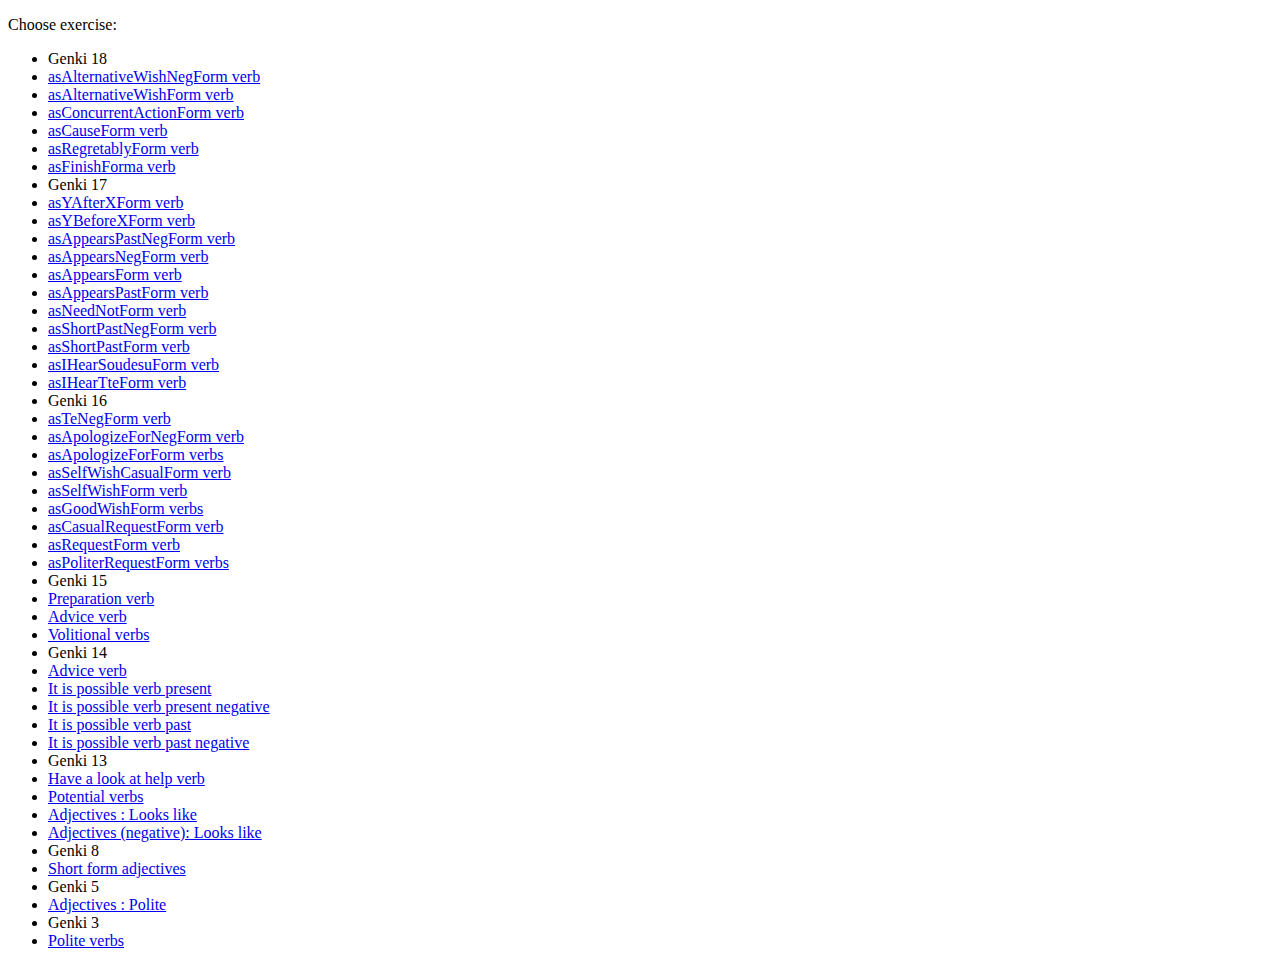
==== src/main/resources/static/index.html @ 053f26d8 "Verbs" ====
<!DOCTYPE HTML>
<html>
<head>
    <title>JP1200 grammar</title>
    <meta http-equiv="Content-Type" content="text/html; charset=UTF-8" />
</head>
<body>
<p>Choose exercise:</p>
<ul>
    <li>Genki 18</li>
    <li><a href="/grammar?class=Verb&method=asAlternativeWishNegForm">asAlternativeWishNegForm verb</a></li>
    <li><a href="/grammar?class=Verb&method=asAlternativeWishForm">asAlternativeWishForm verb</a></li>
    <li><a href="/grammar?class=Verb&method=asConcurrentActionForm">asConcurrentActionForm verb</a></li>
    <li><a href="/grammar?class=Verb&method=asCauseForm">asCauseForm verb</a></li>
    <li><a href="/grammar?class=Verb&method=asRegretablyForm">asRegretablyForm verb</a></li>
    <li><a href="/grammar?class=Verb&method=asFinishForma">asFinishForma verb</a></li>
    <li>Genki 17</li>
    <li><a href="/grammar?class=Verb&method=asYAfterXForm">asYAfterXForm verb</a></li>
    <li><a href="/grammar?class=Verb&method=asYBeforeXForm">asYBeforeXForm verb</a></li>
    <li><a href="/grammar?class=Verb&method=asAppearsPastNegForm">asAppearsPastNegForm verb</a></li>
    <li><a href="/grammar?class=Verb&method=asAppearsNegForm">asAppearsNegForm verb</a></li>
    <li><a href="/grammar?class=Verb&method=asAppearsForm">asAppearsForm verb</a></li>
    <li><a href="/grammar?class=Verb&method=asAppearsPastForm">asAppearsPastForm verb</a></li>
    <li><a href="/grammar?class=Verb&method=asNeedNotForm">asNeedNotForm verb</a></li>
    <li><a href="/grammar?class=Verb&method=asShortPastNegForm">asShortPastNegForm verb</a></li>
    <li><a href="/grammar?class=Verb&method=asShortPastForm">asShortPastForm verb</a></li>
    <li><a href="/grammar?class=Verb&method=asIHearSoudesuForm">asIHearSoudesuForm verb</a></li>
    <li><a href="/grammar?class=Verb&method=asIHearTteForm">asIHearTteForm verb</a></li>
    <li>Genki 16</li>
    <li><a href="/grammar?class=Verb&method=asTeNegForm">asTeNegForm verb</a></li>
    <li><a href="/grammar?class=Verb&method=asApologizeForNegForm">asApologizeForNegForm verb</a></li>
    <li><a href="/grammar?class=Verb&method=asApologizeForForm">asApologizeForForm verbs</a></li>
    <li><a href="/grammar?class=Verb&method=asSelfWishCasualForm">asSelfWishCasualForm verb</a></li>
    <li><a href="/grammar?class=Verb&method=asSelfWishForm">asSelfWishForm verb</a></li>
    <li><a href="/grammar?class=Verb&method=asGoodWishForm">asGoodWishForm verbs</a></li>
    <li><a href="/grammar?class=Verb&method=asCasualRequestForm">asCasualRequestForm verb</a></li>
    <li><a href="/grammar?class=Verb&method=asRequestForm">asRequestForm verb</a></li>
    <li><a href="/grammar?class=Verb&method=asPoliterRequestForm">asPoliterRequestForm verbs</a></li>
    <li>Genki 15</li>
    <li><a href="/grammar?class=Verb&method=asPreparationForm">Preparation verb</a></li>
    <li><a href="/grammar?class=Verb&method=asAdviceForm">Advice verb</a></li>
    <li><a href="/grammar?class=Verb&method=asVolitionalForm">Volitional verbs</a></li>
    <li>Genki 14</li>
    <li><a href="/grammar?class=Verb&method=asAdviceForm">Advice verb</a></li>
    <li><a href="/grammar?class=Verb&method=asItIsPossibleForm">It is possible verb present</a></li>
    <li><a href="/grammar?class=Verb&method=asItIsPossibleNegForm">It is possible verb present negative</a></li>
    <li><a href="/grammar?class=Verb&method=asItIsPossiblePastForm">It is possible verb past</a></li>
    <li><a href="/grammar?class=Verb&method=asItIsPossiblePastNegForm">It is possible verb past negative</a></li>
    <li>Genki 13</li>
    <li><a href="/grammar?class=Verb&method=asHaveALookAtForm">Have a look at help verb</a></li>
    <li><a href="/grammar?class=Verb&method=asPotentialForm">Potential verbs</a></li>
    <li><a href="/grammar?class=Adjective&method=asLooksLikeForm">Adjectives : Looks like</a></li>
    <li><a href="/grammar?class=Adjective&method=asLooksLikeNegForm">Adjectives (negative): Looks like</a></li>
    <li>Genki 8</li>
    <li><a href="/grammar?class=Adjective&method=asShortForm">Short form adjectives</a></li>
    <li>Genki 5</li>
    <li><a href="/grammar?class=Adjective&method=asPoliteForm">Adjectives : Polite</a></li>
    <li>Genki 3</li>
    <li><a href="/grammar?class=Verb&method=asPoliteForm">Polite verbs</a></li>
</ul>
</body>
</html>
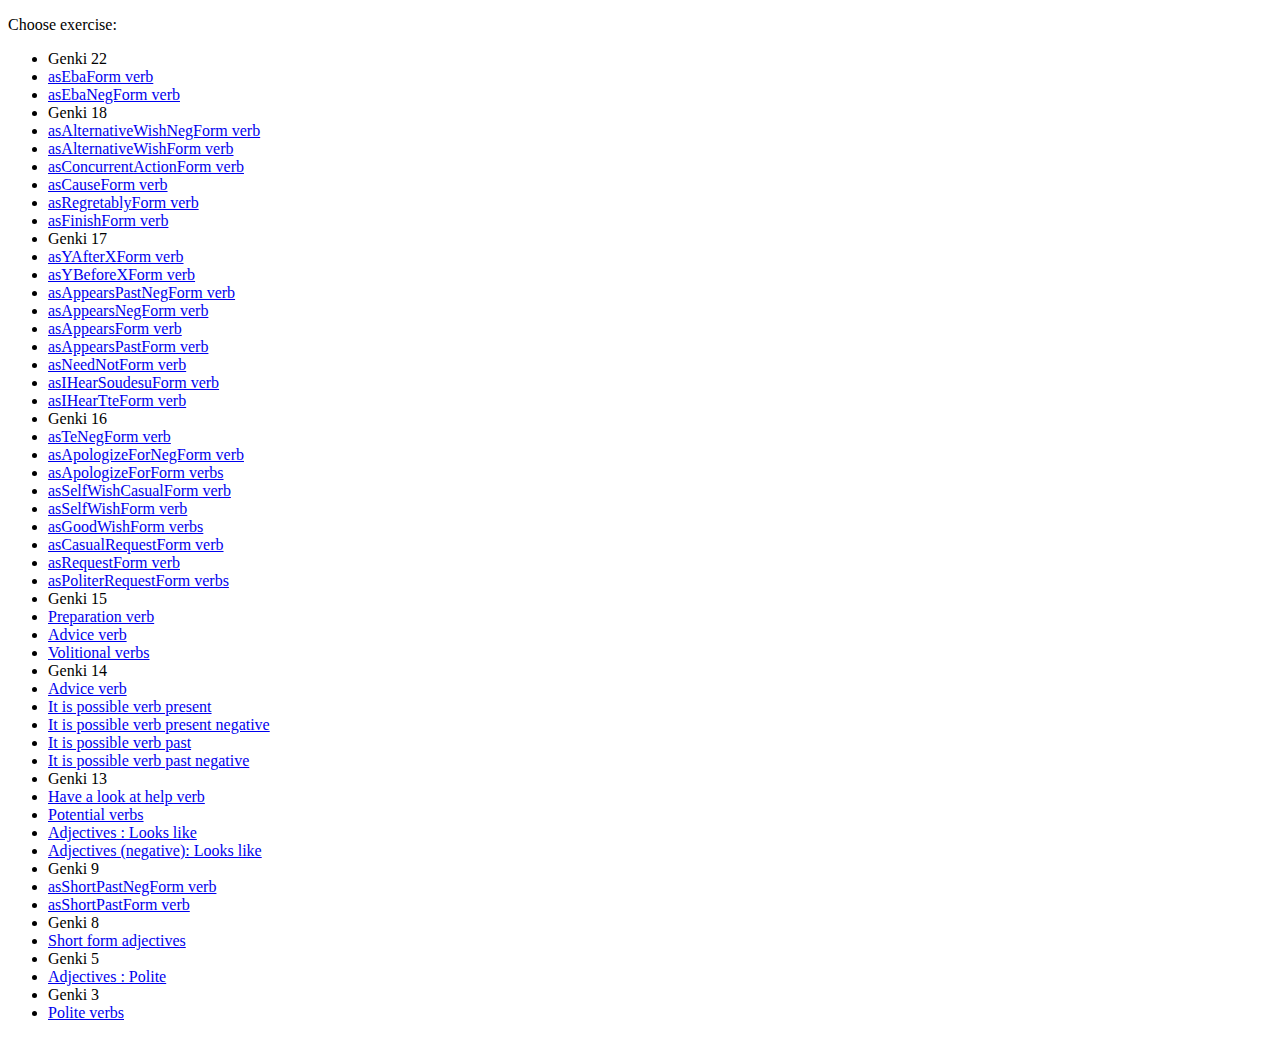
==== commit f232e903: "Verbs" ====
--- a/src/main/resources/static/index.html
+++ b/src/main/resources/static/index.html
@@ -7,13 +7,16 @@
 <body>
 <p>Choose exercise:</p>
 <ul>
+    <li>Genki 22</li>
+    <li><a href="/grammar?class=Verb&method=asEbaForm">asEbaForm verb</a></li>
+    <li><a href="/grammar?class=Verb&method=asEbaForm">asEbaNegForm verb</a></li>
     <li>Genki 18</li>
     <li><a href="/grammar?class=Verb&method=asAlternativeWishNegForm">asAlternativeWishNegForm verb</a></li>
     <li><a href="/grammar?class=Verb&method=asAlternativeWishForm">asAlternativeWishForm verb</a></li>
     <li><a href="/grammar?class=Verb&method=asConcurrentActionForm">asConcurrentActionForm verb</a></li>
     <li><a href="/grammar?class=Verb&method=asCauseForm">asCauseForm verb</a></li>
     <li><a href="/grammar?class=Verb&method=asRegretablyForm">asRegretablyForm verb</a></li>
-    <li><a href="/grammar?class=Verb&method=asFinishForma">asFinishForma verb</a></li>
+    <li><a href="/grammar?class=Verb&method=asFinishForm">asFinishForm verb</a></li>
     <li>Genki 17</li>
     <li><a href="/grammar?class=Verb&method=asYAfterXForm">asYAfterXForm verb</a></li>
     <li><a href="/grammar?class=Verb&method=asYBeforeXForm">asYBeforeXForm verb</a></li>
@@ -22,8 +25,6 @@
     <li><a href="/grammar?class=Verb&method=asAppearsForm">asAppearsForm verb</a></li>
     <li><a href="/grammar?class=Verb&method=asAppearsPastForm">asAppearsPastForm verb</a></li>
     <li><a href="/grammar?class=Verb&method=asNeedNotForm">asNeedNotForm verb</a></li>
-    <li><a href="/grammar?class=Verb&method=asShortPastNegForm">asShortPastNegForm verb</a></li>
-    <li><a href="/grammar?class=Verb&method=asShortPastForm">asShortPastForm verb</a></li>
     <li><a href="/grammar?class=Verb&method=asIHearSoudesuForm">asIHearSoudesuForm verb</a></li>
     <li><a href="/grammar?class=Verb&method=asIHearTteForm">asIHearTteForm verb</a></li>
     <li>Genki 16</li>
@@ -51,6 +52,9 @@
     <li><a href="/grammar?class=Verb&method=asPotentialForm">Potential verbs</a></li>
     <li><a href="/grammar?class=Adjective&method=asLooksLikeForm">Adjectives : Looks like</a></li>
     <li><a href="/grammar?class=Adjective&method=asLooksLikeNegForm">Adjectives (negative): Looks like</a></li>
+    <li>Genki 9</li>
+    <li><a href="/grammar?class=Verb&method=asShortPastNegForm">asShortPastNegForm verb</a></li>
+    <li><a href="/grammar?class=Verb&method=asShortPastForm">asShortPastForm verb</a></li>
     <li>Genki 8</li>
     <li><a href="/grammar?class=Adjective&method=asShortForm">Short form adjectives</a></li>
     <li>Genki 5</li>
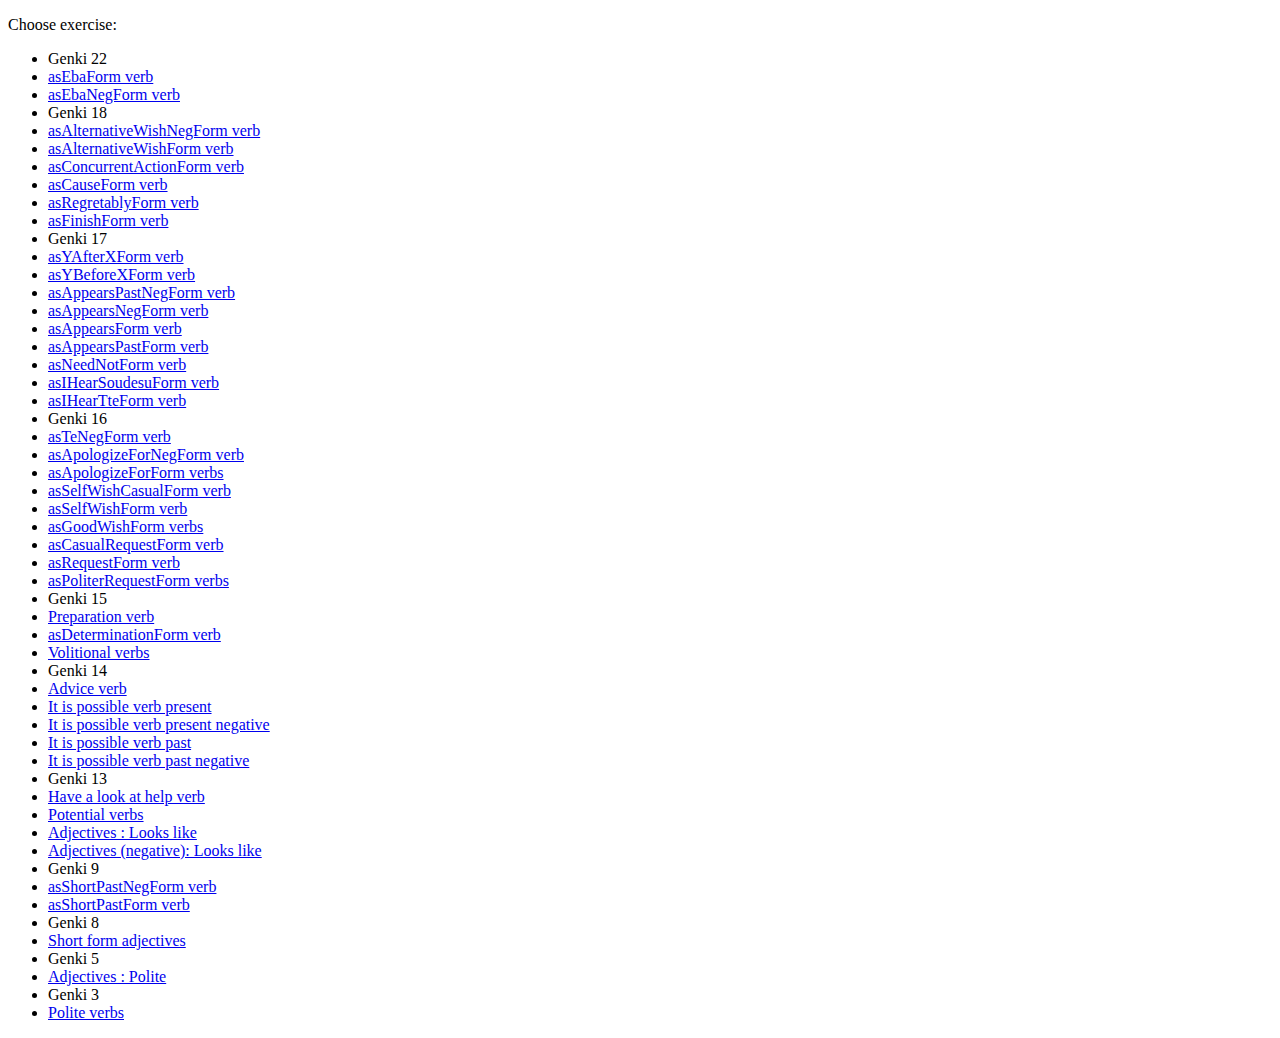
==== commit 0ecee373: "Verbs" ====
--- a/src/main/resources/static/index.html
+++ b/src/main/resources/static/index.html
@@ -9,7 +9,7 @@
 <ul>
     <li>Genki 22</li>
     <li><a href="/grammar?class=Verb&method=asEbaForm">asEbaForm verb</a></li>
-    <li><a href="/grammar?class=Verb&method=asEbaForm">asEbaNegForm verb</a></li>
+    <li><a href="/grammar?class=Verb&method=asEbaNegForm">asEbaNegForm verb</a></li>
     <li>Genki 18</li>
     <li><a href="/grammar?class=Verb&method=asAlternativeWishNegForm">asAlternativeWishNegForm verb</a></li>
     <li><a href="/grammar?class=Verb&method=asAlternativeWishForm">asAlternativeWishForm verb</a></li>
@@ -39,7 +39,7 @@
     <li><a href="/grammar?class=Verb&method=asPoliterRequestForm">asPoliterRequestForm verbs</a></li>
     <li>Genki 15</li>
     <li><a href="/grammar?class=Verb&method=asPreparationForm">Preparation verb</a></li>
-    <li><a href="/grammar?class=Verb&method=asAdviceForm">Advice verb</a></li>
+    <li><a href="/grammar?class=Verb&method=asDeterminationForm">asDeterminationForm verb</a></li>
     <li><a href="/grammar?class=Verb&method=asVolitionalForm">Volitional verbs</a></li>
     <li>Genki 14</li>
     <li><a href="/grammar?class=Verb&method=asAdviceForm">Advice verb</a></li>
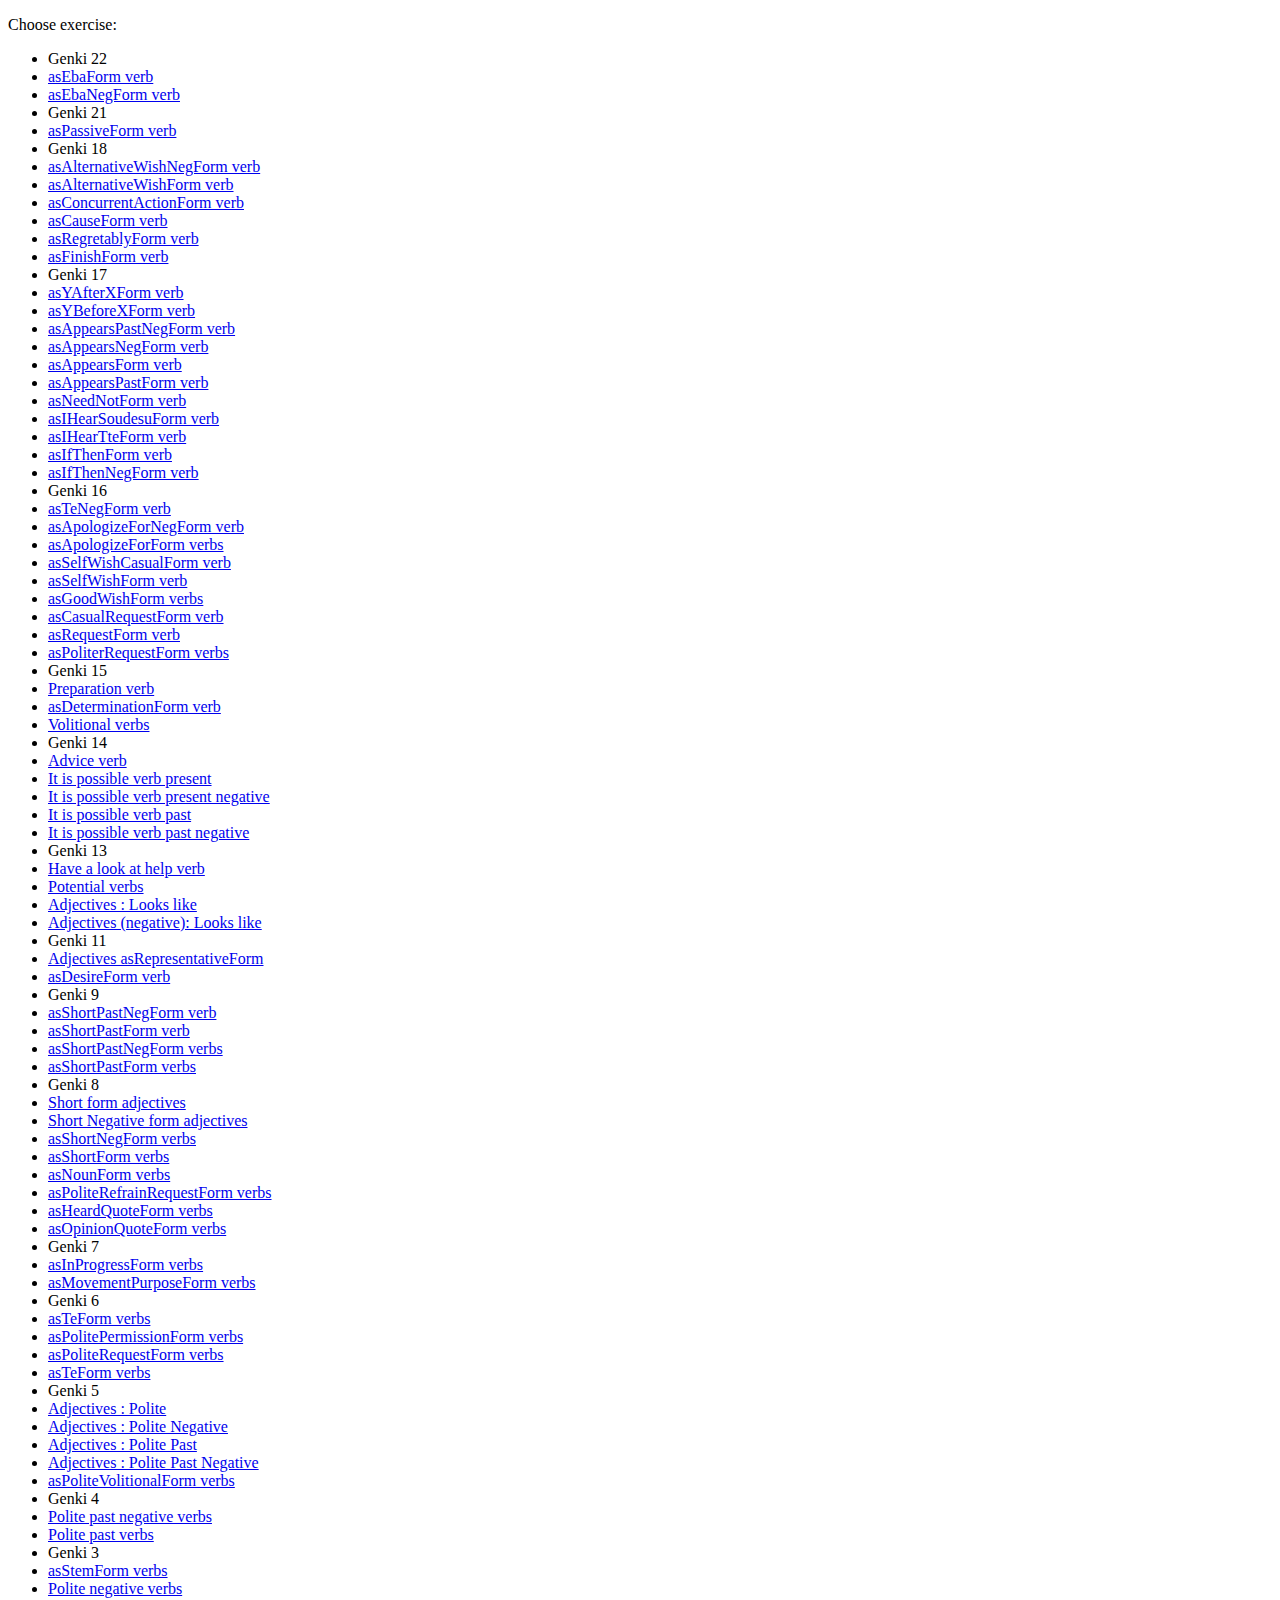
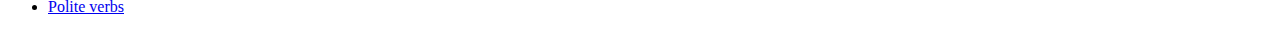
==== commit d9998065: "Verbs and adjectives" ====
--- a/src/main/resources/static/index.html
+++ b/src/main/resources/static/index.html
@@ -10,6 +10,8 @@
     <li>Genki 22</li>
     <li><a href="/grammar?class=Verb&method=asEbaForm">asEbaForm verb</a></li>
     <li><a href="/grammar?class=Verb&method=asEbaNegForm">asEbaNegForm verb</a></li>
+    <li>Genki 21</li>
+    <li><a href="/grammar?class=Verb&method=asPassiveForm">asPassiveForm verb</a></li>
     <li>Genki 18</li>
     <li><a href="/grammar?class=Verb&method=asAlternativeWishNegForm">asAlternativeWishNegForm verb</a></li>
     <li><a href="/grammar?class=Verb&method=asAlternativeWishForm">asAlternativeWishForm verb</a></li>
@@ -27,6 +29,8 @@
     <li><a href="/grammar?class=Verb&method=asNeedNotForm">asNeedNotForm verb</a></li>
     <li><a href="/grammar?class=Verb&method=asIHearSoudesuForm">asIHearSoudesuForm verb</a></li>
     <li><a href="/grammar?class=Verb&method=asIHearTteForm">asIHearTteForm verb</a></li>
+    <li><a href="/grammar?class=Verb&method=asIfThenForm">asIfThenForm verb</a></li>
+    <li><a href="/grammar?class=Verb&method=asIfThenNegForm">asIfThenNegForm verb</a></li>
     <li>Genki 16</li>
     <li><a href="/grammar?class=Verb&method=asTeNegForm">asTeNegForm verb</a></li>
     <li><a href="/grammar?class=Verb&method=asApologizeForNegForm">asApologizeForNegForm verb</a></li>
@@ -52,14 +56,43 @@
     <li><a href="/grammar?class=Verb&method=asPotentialForm">Potential verbs</a></li>
     <li><a href="/grammar?class=Adjective&method=asLooksLikeForm">Adjectives : Looks like</a></li>
     <li><a href="/grammar?class=Adjective&method=asLooksLikeNegForm">Adjectives (negative): Looks like</a></li>
+    <li>Genki 11</li>
+    <li><a href="/grammar?class=Adjective&method=asRepresentativeForm">Adjectives asRepresentativeForm</a></li>
+    <li><a href="/grammar?class=Verb&method=asDesireForm">asDesireForm verb</a></li>
     <li>Genki 9</li>
     <li><a href="/grammar?class=Verb&method=asShortPastNegForm">asShortPastNegForm verb</a></li>
     <li><a href="/grammar?class=Verb&method=asShortPastForm">asShortPastForm verb</a></li>
+    <li><a href="/grammar?class=Verb&method=asShortPastNegForm">asShortPastNegForm verbs</a></li>
+    <li><a href="/grammar?class=Verb&method=asShortPastForm">asShortPastForm verbs</a></li>
     <li>Genki 8</li>
     <li><a href="/grammar?class=Adjective&method=asShortForm">Short form adjectives</a></li>
+    <li><a href="/grammar?class=Adjective&method=asShortNegForm">Short Negative form adjectives</a></li>
+    <li><a href="/grammar?class=Verb&method=asShortNegForm">asShortNegForm verbs</a></li>
+    <li><a href="/grammar?class=Verb&method=asShortForm">asShortForm verbs</a></li>
+    <li><a href="/grammar?class=Verb&method=asNounForm">asNounForm verbs</a></li>
+    <li><a href="/grammar?class=Verb&method=asPoliteRefrainRequestForm">asPoliteRefrainRequestForm verbs</a></li>
+    <li><a href="/grammar?class=Verb&method=asHeardQuoteForm">asHeardQuoteForm verbs</a></li>
+    <li><a href="/grammar?class=Verb&method=asOpinionQuoteForm">asOpinionQuoteForm verbs</a></li>
+    <li>Genki 7</li>
+    <li><a href="/grammar?class=Verb&method=asInProgressForm">asInProgressForm verbs</a></li>
+    <li><a href="/grammar?class=Verb&method=asMovementPurposeForm">asMovementPurposeForm verbs</a></li>
+    <li>Genki 6</li>
+    <li><a href="/grammar?class=Verb&method=asPoliteProhibitionForm">asTeForm verbs</a></li>
+    <li><a href="/grammar?class=Verb&method=asPolitePermissionForm">asPolitePermissionForm verbs</a></li>
+    <li><a href="/grammar?class=Verb&method=asPoliteRequestForm">asPoliteRequestForm verbs</a></li>
+    <li><a href="/grammar?class=Verb&method=asTeForm">asTeForm verbs</a></li>
     <li>Genki 5</li>
     <li><a href="/grammar?class=Adjective&method=asPoliteForm">Adjectives : Polite</a></li>
+    <li><a href="/grammar?class=Adjective&method=asPoliteNegForm">Adjectives : Polite Negative</a></li>
+    <li><a href="/grammar?class=Adjective&method=asPolitePastForm">Adjectives : Polite Past</a></li>
+    <li><a href="/grammar?class=Adjective&method=asPolitePastNegForm">Adjectives : Polite Past Negative</a></li>
+    <li><a href="/grammar?class=Verb&method=asPoliteVolitionalForm">asPoliteVolitionalForm verbs</a></li>
+    <li>Genki 4</li>
+    <li><a href="/grammar?class=Verb&method=asPoliteNegPastForm">Polite past negative verbs</a></li>
+    <li><a href="/grammar?class=Verb&method=asPolitePastForm">Polite past verbs</a></li>
     <li>Genki 3</li>
+    <li><a href="/grammar?class=Verb&method=asStemForm">asStemForm verbs</a></li>
+    <li><a href="/grammar?class=Verb&method=asPoliteNegForm">Polite negative verbs</a></li>
     <li><a href="/grammar?class=Verb&method=asPoliteForm">Polite verbs</a></li>
 </ul>
 </body>
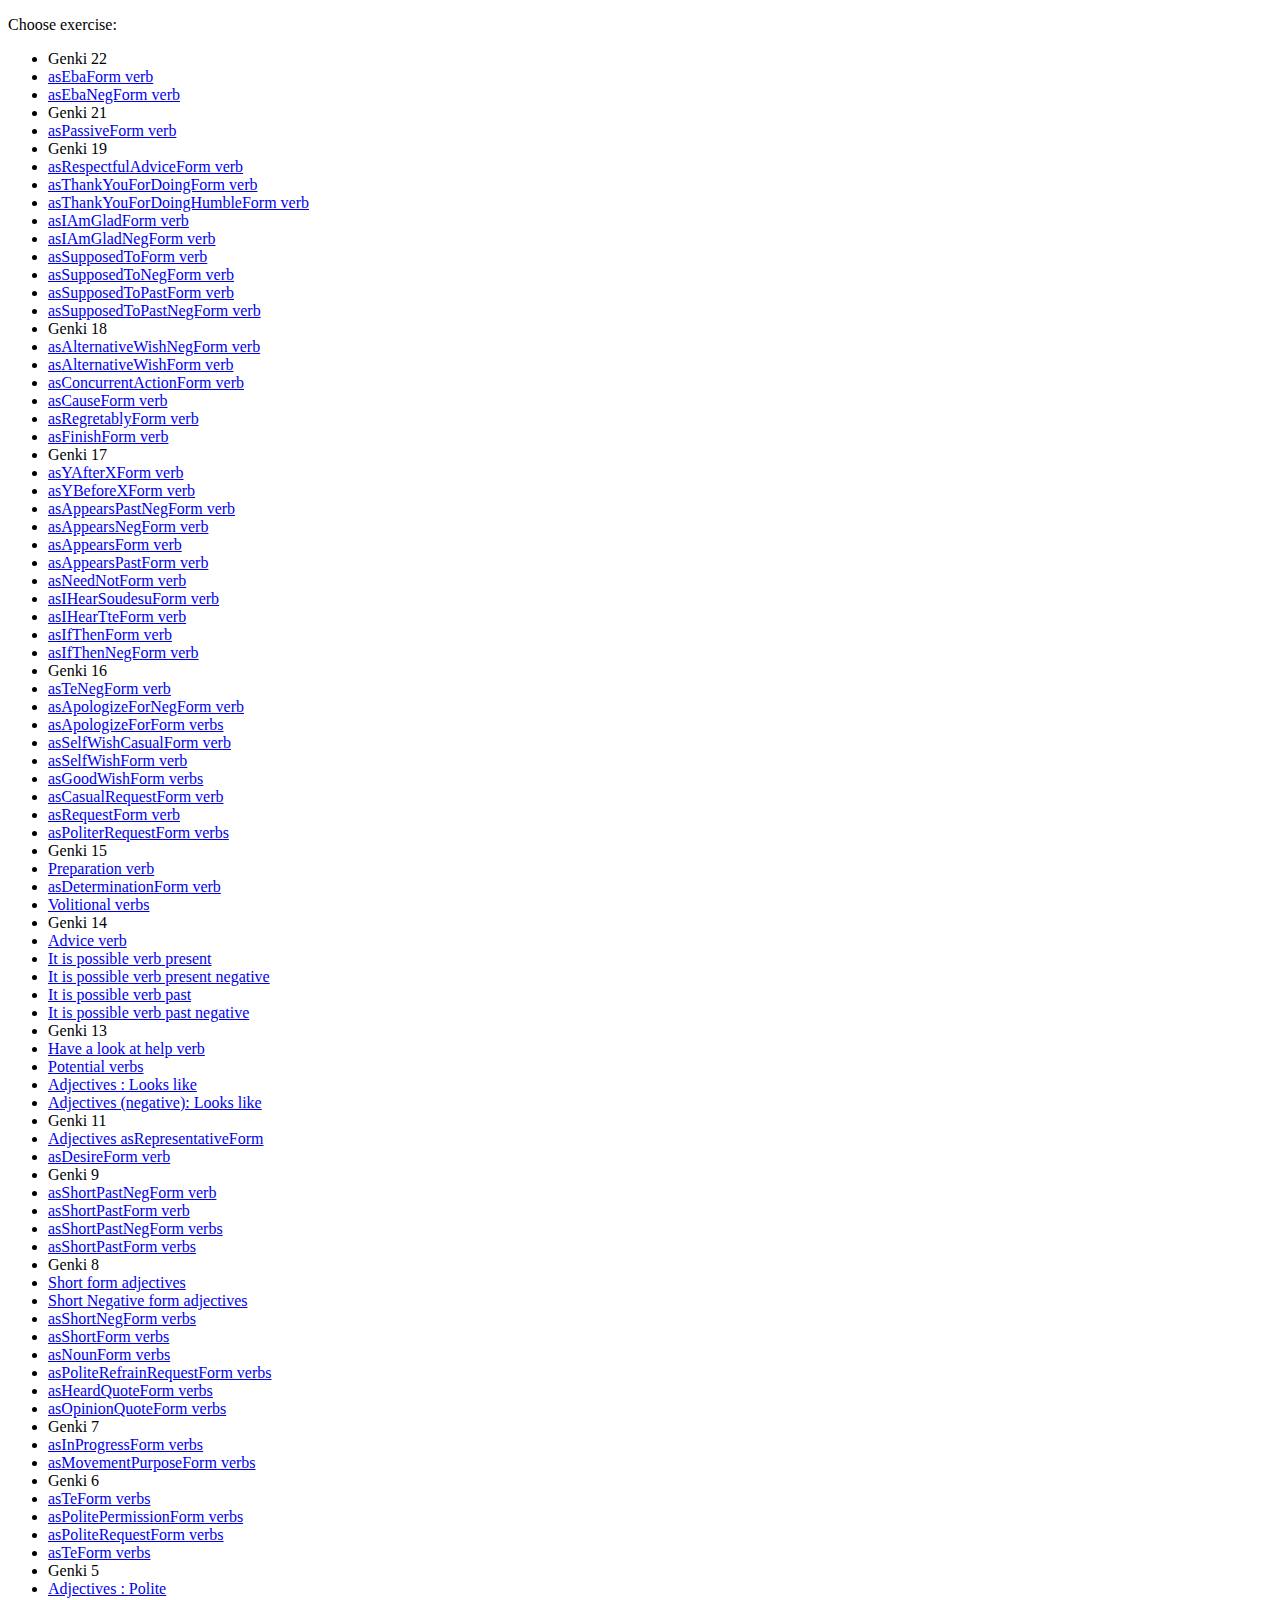
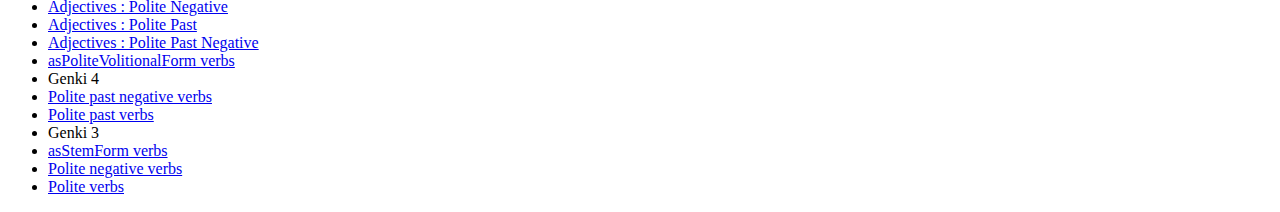
==== commit 4dd8798f: "Verbs and adjectives" ====
--- a/src/main/resources/static/index.html
+++ b/src/main/resources/static/index.html
@@ -12,6 +12,16 @@
     <li><a href="/grammar?class=Verb&method=asEbaNegForm">asEbaNegForm verb</a></li>
     <li>Genki 21</li>
     <li><a href="/grammar?class=Verb&method=asPassiveForm">asPassiveForm verb</a></li>
+    <li>Genki 19</li>
+    <li><a href="/grammar?class=Verb&method=asRespectfulAdviceForm">asRespectfulAdviceForm verb</a></li>
+    <li><a href="/grammar?class=Verb&method=asThankYouForDoingForm">asThankYouForDoingForm verb</a></li>
+    <li><a href="/grammar?class=Verb&method=asThankYouForDoingHumbleForm">asThankYouForDoingHumbleForm verb</a></li>
+    <li><a href="/grammar?class=Verb&method=asIAmGladForm">asIAmGladForm verb</a></li>
+    <li><a href="/grammar?class=Verb&method=asIAmGladNegForm">asIAmGladNegForm verb</a></li>
+    <li><a href="/grammar?class=Verb&method=asSupposedToForm">asSupposedToForm verb</a></li>
+    <li><a href="/grammar?class=Verb&method=asSupposedToNegForm">asSupposedToNegForm verb</a></li>
+    <li><a href="/grammar?class=Verb&method=asSupposedToPastForm">asSupposedToPastForm verb</a></li>
+    <li><a href="/grammar?class=Verb&method=asSupposedToPastNegForm">asSupposedToPastNegForm verb</a></li>
     <li>Genki 18</li>
     <li><a href="/grammar?class=Verb&method=asAlternativeWishNegForm">asAlternativeWishNegForm verb</a></li>
     <li><a href="/grammar?class=Verb&method=asAlternativeWishForm">asAlternativeWishForm verb</a></li>
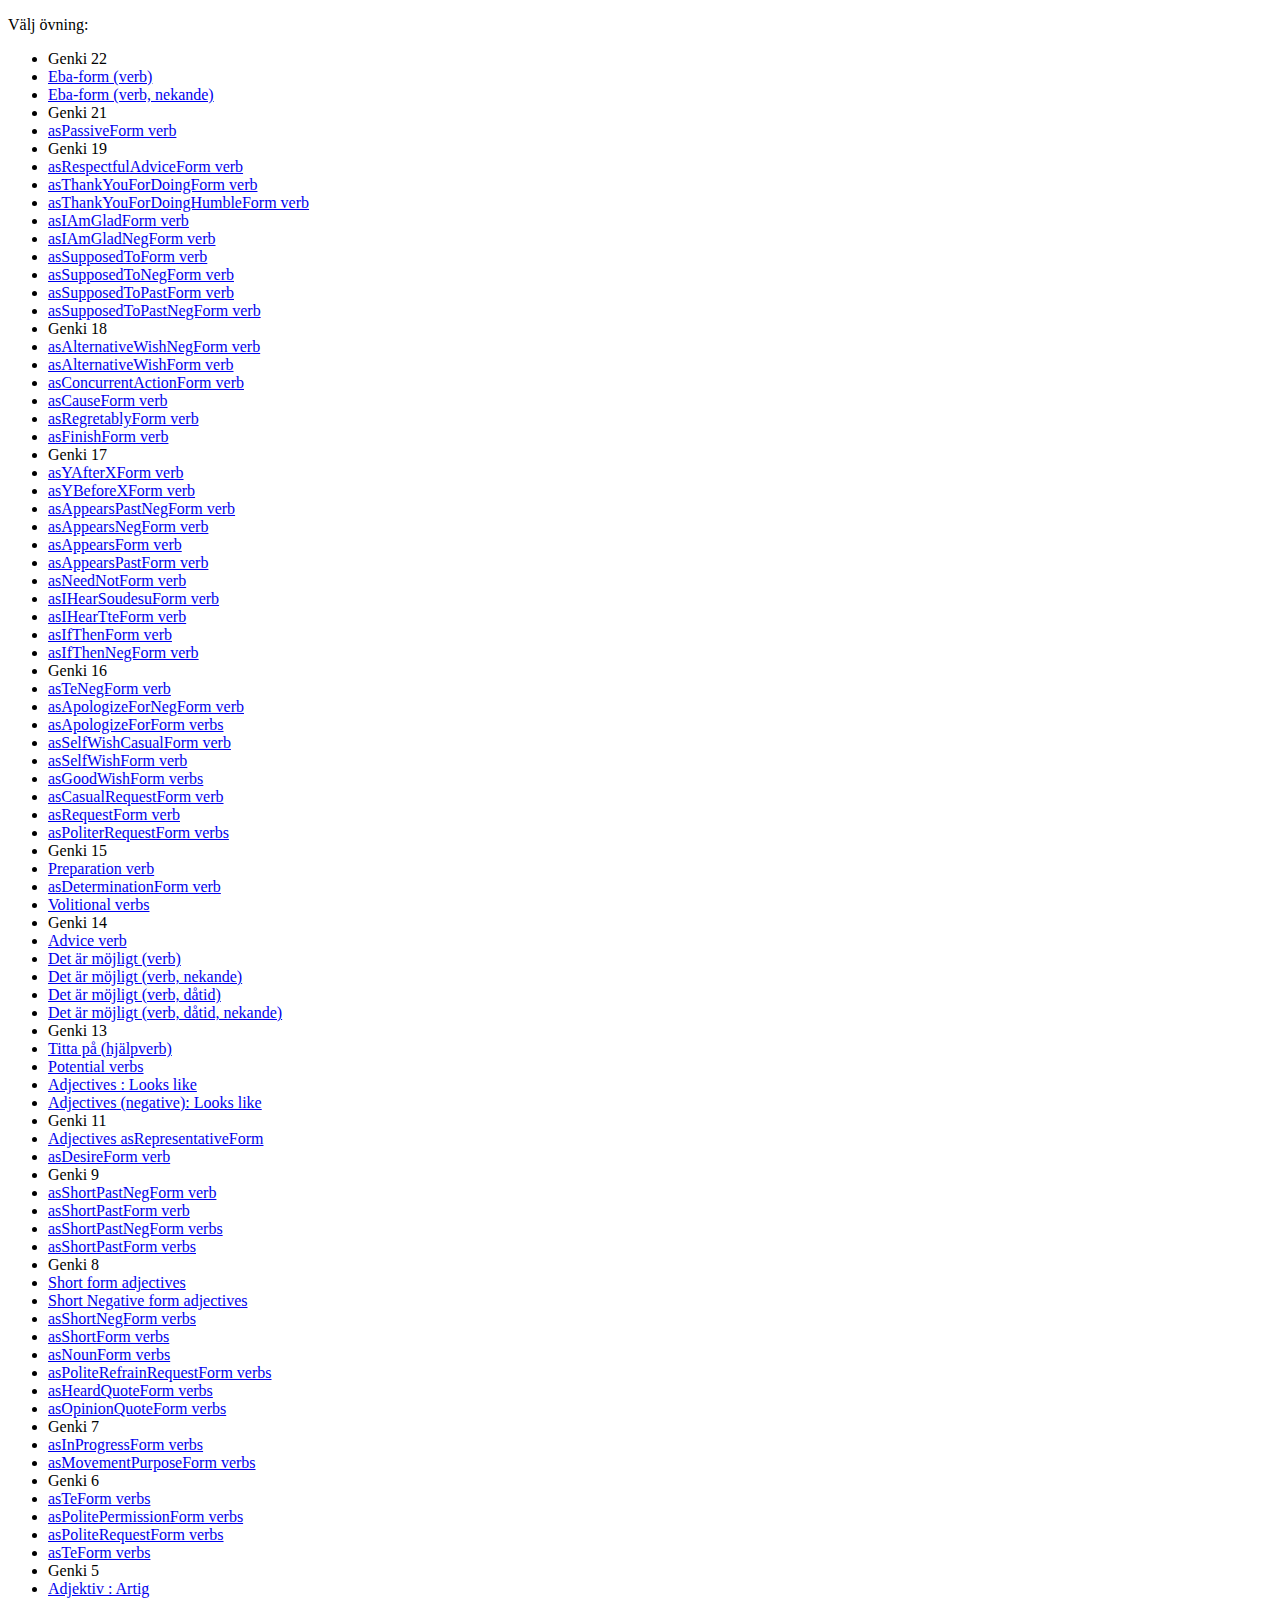
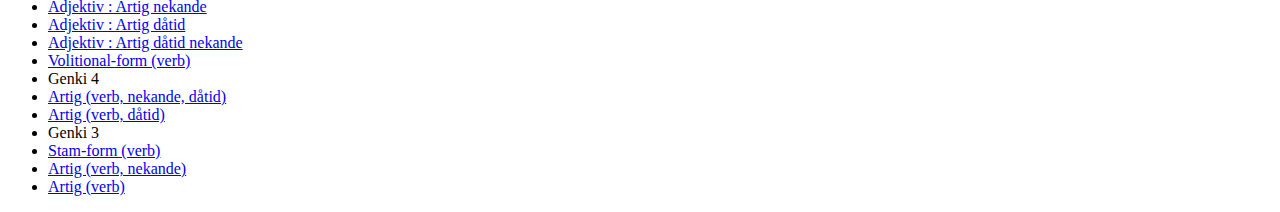
==== commit d5fdec36: "Ändra till svenska" ====
--- a/src/main/resources/static/index.html
+++ b/src/main/resources/static/index.html
@@ -1,15 +1,15 @@
 <!DOCTYPE HTML>
 <html>
 <head>
-    <title>JP1200 grammar</title>
+    <title>Japansk grammatik</title>
     <meta http-equiv="Content-Type" content="text/html; charset=UTF-8" />
 </head>
 <body>
-<p>Choose exercise:</p>
+<p>Välj övning:</p>
 <ul>
     <li>Genki 22</li>
-    <li><a href="/grammar?class=Verb&method=asEbaForm">asEbaForm verb</a></li>
-    <li><a href="/grammar?class=Verb&method=asEbaNegForm">asEbaNegForm verb</a></li>
+    <li><a href="/grammar?class=Verb&method=asEbaForm">Eba-form (verb)</a></li>
+    <li><a href="/grammar?class=Verb&method=asEbaNegForm">Eba-form (verb, nekande)</a></li>
     <li>Genki 21</li>
     <li><a href="/grammar?class=Verb&method=asPassiveForm">asPassiveForm verb</a></li>
     <li>Genki 19</li>
@@ -57,12 +57,12 @@
     <li><a href="/grammar?class=Verb&method=asVolitionalForm">Volitional verbs</a></li>
     <li>Genki 14</li>
     <li><a href="/grammar?class=Verb&method=asAdviceForm">Advice verb</a></li>
-    <li><a href="/grammar?class=Verb&method=asItIsPossibleForm">It is possible verb present</a></li>
-    <li><a href="/grammar?class=Verb&method=asItIsPossibleNegForm">It is possible verb present negative</a></li>
-    <li><a href="/grammar?class=Verb&method=asItIsPossiblePastForm">It is possible verb past</a></li>
-    <li><a href="/grammar?class=Verb&method=asItIsPossiblePastNegForm">It is possible verb past negative</a></li>
+    <li><a href="/grammar?class=Verb&method=asItIsPossibleForm">Det är möjligt (verb)</a></li>
+    <li><a href="/grammar?class=Verb&method=asItIsPossibleNegForm">Det är möjligt (verb, nekande)</a></li>
+    <li><a href="/grammar?class=Verb&method=asItIsPossiblePastForm">Det är möjligt (verb, dåtid)</a></li>
+    <li><a href="/grammar?class=Verb&method=asItIsPossiblePastNegForm">Det är möjligt (verb, dåtid, nekande)</a></li>
     <li>Genki 13</li>
-    <li><a href="/grammar?class=Verb&method=asHaveALookAtForm">Have a look at help verb</a></li>
+    <li><a href="/grammar?class=Verb&method=asHaveALookAtForm">Titta på (hjälpverb)</a></li>
     <li><a href="/grammar?class=Verb&method=asPotentialForm">Potential verbs</a></li>
     <li><a href="/grammar?class=Adjective&method=asLooksLikeForm">Adjectives : Looks like</a></li>
     <li><a href="/grammar?class=Adjective&method=asLooksLikeNegForm">Adjectives (negative): Looks like</a></li>
@@ -92,18 +92,18 @@
     <li><a href="/grammar?class=Verb&method=asPoliteRequestForm">asPoliteRequestForm verbs</a></li>
     <li><a href="/grammar?class=Verb&method=asTeForm">asTeForm verbs</a></li>
     <li>Genki 5</li>
-    <li><a href="/grammar?class=Adjective&method=asPoliteForm">Adjectives : Polite</a></li>
-    <li><a href="/grammar?class=Adjective&method=asPoliteNegForm">Adjectives : Polite Negative</a></li>
-    <li><a href="/grammar?class=Adjective&method=asPolitePastForm">Adjectives : Polite Past</a></li>
-    <li><a href="/grammar?class=Adjective&method=asPolitePastNegForm">Adjectives : Polite Past Negative</a></li>
-    <li><a href="/grammar?class=Verb&method=asPoliteVolitionalForm">asPoliteVolitionalForm verbs</a></li>
+    <li><a href="/grammar?class=Adjective&method=asPoliteForm">Adjektiv : Artig</a></li>
+    <li><a href="/grammar?class=Adjective&method=asPoliteNegForm">Adjektiv : Artig nekande</a></li>
+    <li><a href="/grammar?class=Adjective&method=asPolitePastForm">Adjektiv : Artig dåtid</a></li>
+    <li><a href="/grammar?class=Adjective&method=asPolitePastNegForm">Adjektiv : Artig dåtid nekande</a></li>
+    <li><a href="/grammar?class=Verb&method=asPoliteVolitionalForm">Volitional-form (verb)</a></li>
     <li>Genki 4</li>
-    <li><a href="/grammar?class=Verb&method=asPoliteNegPastForm">Polite past negative verbs</a></li>
-    <li><a href="/grammar?class=Verb&method=asPolitePastForm">Polite past verbs</a></li>
+    <li><a href="/grammar?class=Verb&method=asPoliteNegPastForm">Artig (verb, nekande, dåtid)</a></li>
+    <li><a href="/grammar?class=Verb&method=asPolitePastForm">Artig (verb, dåtid)</a></li>
     <li>Genki 3</li>
-    <li><a href="/grammar?class=Verb&method=asStemForm">asStemForm verbs</a></li>
-    <li><a href="/grammar?class=Verb&method=asPoliteNegForm">Polite negative verbs</a></li>
-    <li><a href="/grammar?class=Verb&method=asPoliteForm">Polite verbs</a></li>
+    <li><a href="/grammar?class=Verb&method=asStemForm">Stam-form (verb)</a></li>
+    <li><a href="/grammar?class=Verb&method=asPoliteNegForm">Artig (verb, nekande)</a></li>
+    <li><a href="/grammar?class=Verb&method=asPoliteForm">Artig (verb)</a></li>
 </ul>
 </body>
 </html>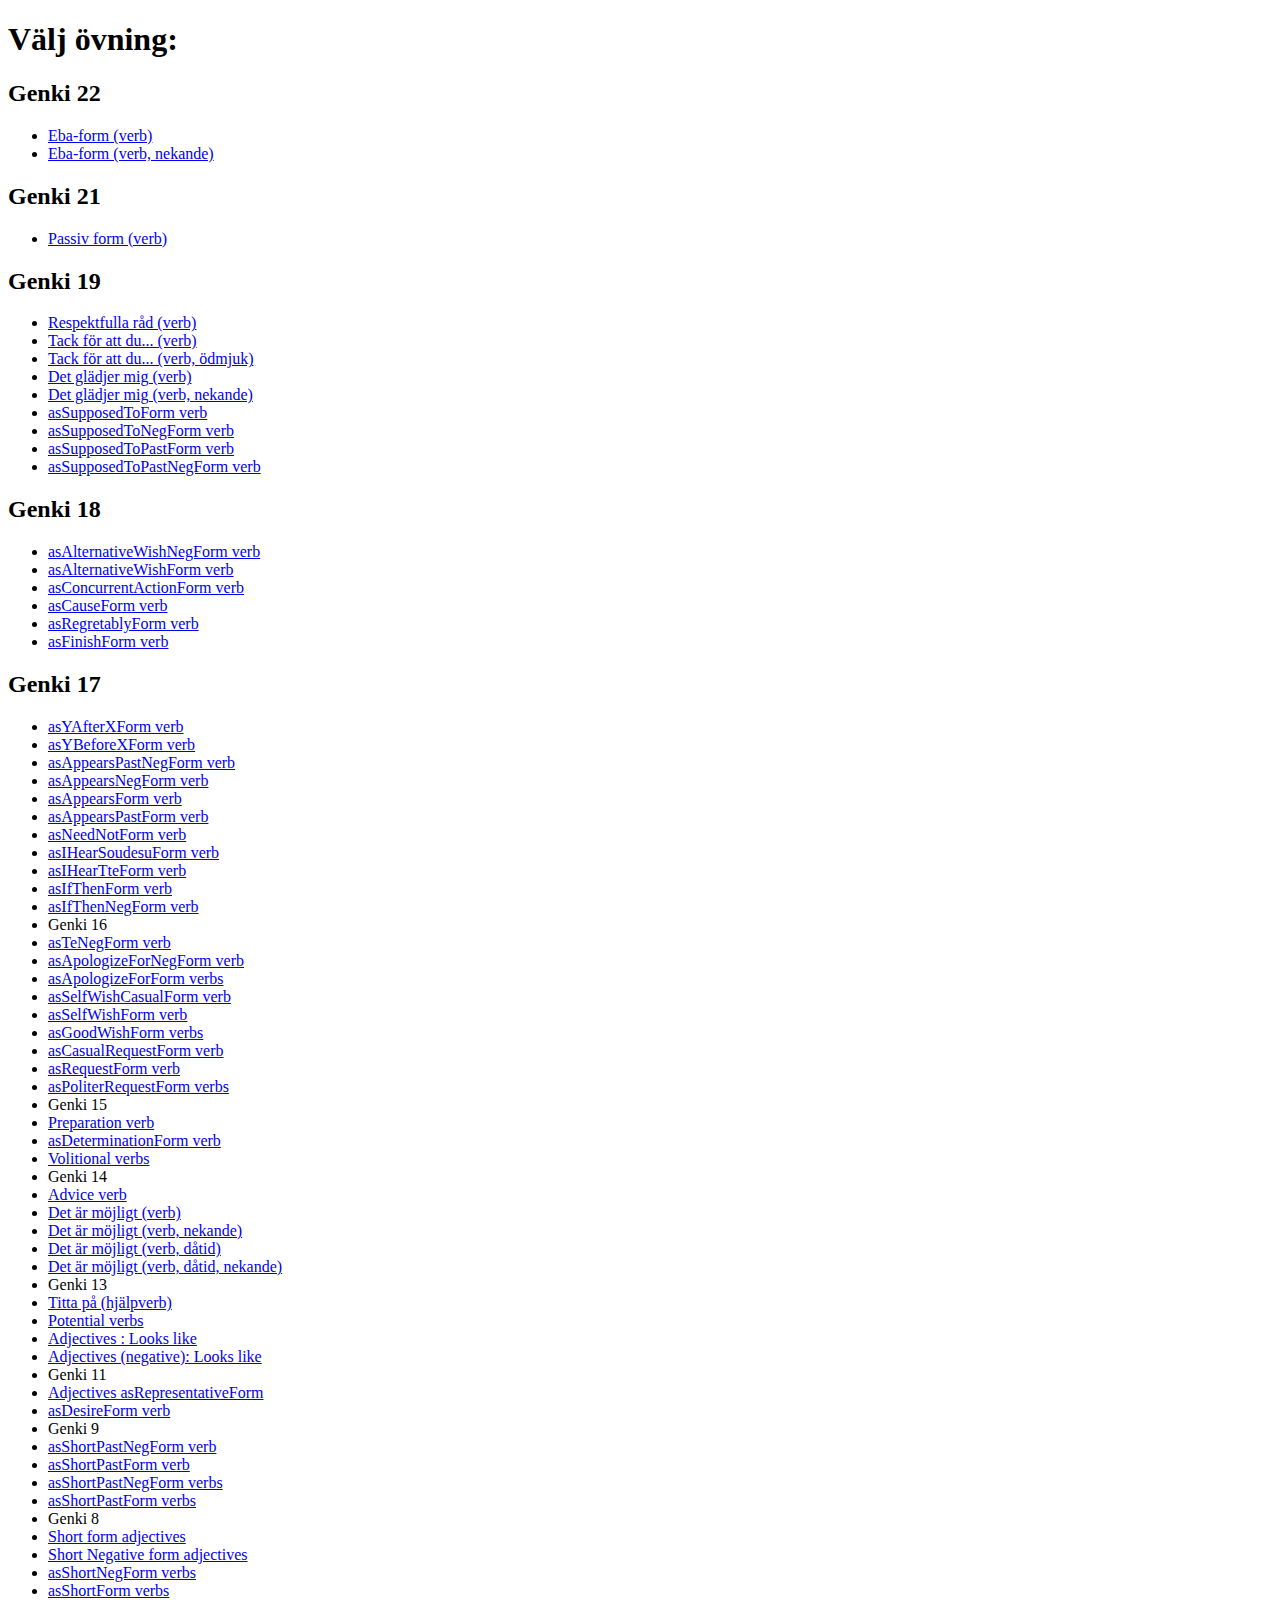
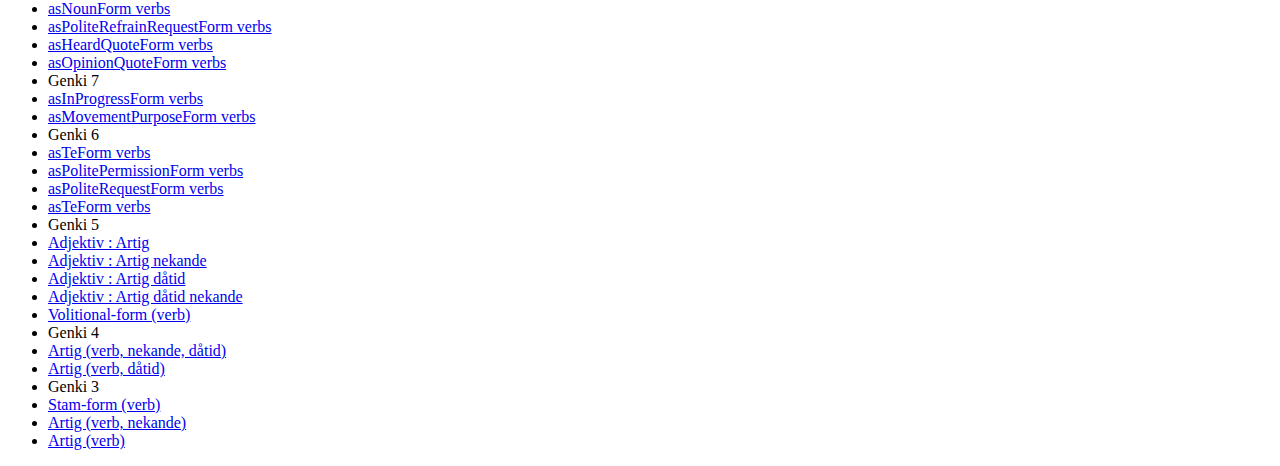
==== commit 99e487d9: "Ändra till svenska" ====
--- a/src/main/resources/static/index.html
+++ b/src/main/resources/static/index.html
@@ -5,31 +5,39 @@
     <meta http-equiv="Content-Type" content="text/html; charset=UTF-8" />
 </head>
 <body>
-<p>Välj övning:</p>
+<h1>Välj övning:</h1>
+<h2>Genki 22</h2>
 <ul>
-    <li>Genki 22</li>
     <li><a href="/grammar?class=Verb&method=asEbaForm">Eba-form (verb)</a></li>
     <li><a href="/grammar?class=Verb&method=asEbaNegForm">Eba-form (verb, nekande)</a></li>
-    <li>Genki 21</li>
-    <li><a href="/grammar?class=Verb&method=asPassiveForm">asPassiveForm verb</a></li>
-    <li>Genki 19</li>
-    <li><a href="/grammar?class=Verb&method=asRespectfulAdviceForm">asRespectfulAdviceForm verb</a></li>
-    <li><a href="/grammar?class=Verb&method=asThankYouForDoingForm">asThankYouForDoingForm verb</a></li>
-    <li><a href="/grammar?class=Verb&method=asThankYouForDoingHumbleForm">asThankYouForDoingHumbleForm verb</a></li>
-    <li><a href="/grammar?class=Verb&method=asIAmGladForm">asIAmGladForm verb</a></li>
-    <li><a href="/grammar?class=Verb&method=asIAmGladNegForm">asIAmGladNegForm verb</a></li>
+</ul>
+    <h2>Genki 21</h2>
+<ul>
+    <li><a href="/grammar?class=Verb&method=asPassiveForm">Passiv form (verb)</a></li>
+</ul>
+<h2>Genki 19</h2>
+<ul>
+    <li><a href="/grammar?class=Verb&method=asRespectfulAdviceForm">Respektfulla råd (verb)</a></li>
+    <li><a href="/grammar?class=Verb&method=asThankYouForDoingForm">Tack för att du... (verb)</a></li>
+    <li><a href="/grammar?class=Verb&method=asThankYouForDoingHumbleForm">Tack för att du... (verb, ödmjuk)</a></li>
+    <li><a href="/grammar?class=Verb&method=asIAmGladForm">Det glädjer mig (verb)</a></li>
+    <li><a href="/grammar?class=Verb&method=asIAmGladNegForm">Det glädjer mig (verb, nekande)</a></li>
     <li><a href="/grammar?class=Verb&method=asSupposedToForm">asSupposedToForm verb</a></li>
     <li><a href="/grammar?class=Verb&method=asSupposedToNegForm">asSupposedToNegForm verb</a></li>
     <li><a href="/grammar?class=Verb&method=asSupposedToPastForm">asSupposedToPastForm verb</a></li>
     <li><a href="/grammar?class=Verb&method=asSupposedToPastNegForm">asSupposedToPastNegForm verb</a></li>
-    <li>Genki 18</li>
+</ul>
+<h2>Genki 18</h2>
+<ul>
     <li><a href="/grammar?class=Verb&method=asAlternativeWishNegForm">asAlternativeWishNegForm verb</a></li>
     <li><a href="/grammar?class=Verb&method=asAlternativeWishForm">asAlternativeWishForm verb</a></li>
     <li><a href="/grammar?class=Verb&method=asConcurrentActionForm">asConcurrentActionForm verb</a></li>
     <li><a href="/grammar?class=Verb&method=asCauseForm">asCauseForm verb</a></li>
     <li><a href="/grammar?class=Verb&method=asRegretablyForm">asRegretablyForm verb</a></li>
     <li><a href="/grammar?class=Verb&method=asFinishForm">asFinishForm verb</a></li>
-    <li>Genki 17</li>
+</ul>
+<h2>Genki 17</h2>
+<ul>
     <li><a href="/grammar?class=Verb&method=asYAfterXForm">asYAfterXForm verb</a></li>
     <li><a href="/grammar?class=Verb&method=asYBeforeXForm">asYBeforeXForm verb</a></li>
     <li><a href="/grammar?class=Verb&method=asAppearsPastNegForm">asAppearsPastNegForm verb</a></li>
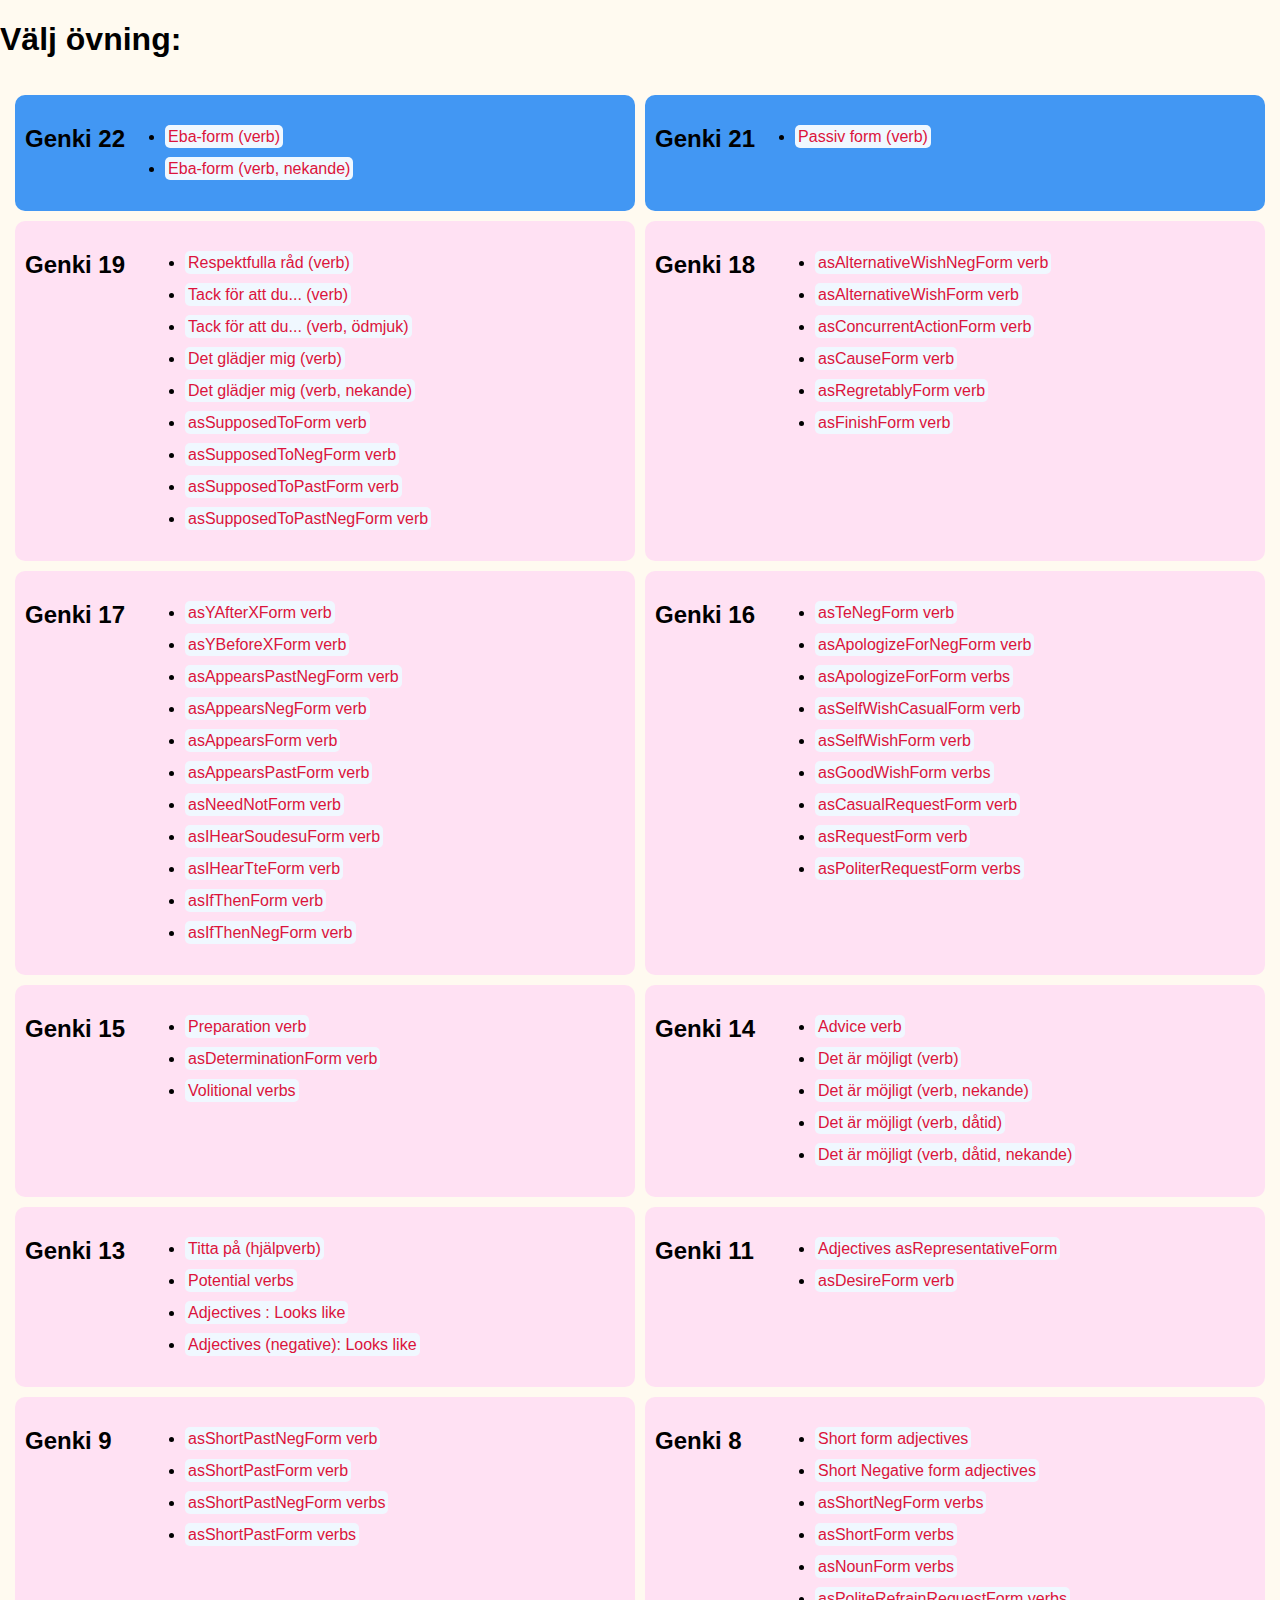
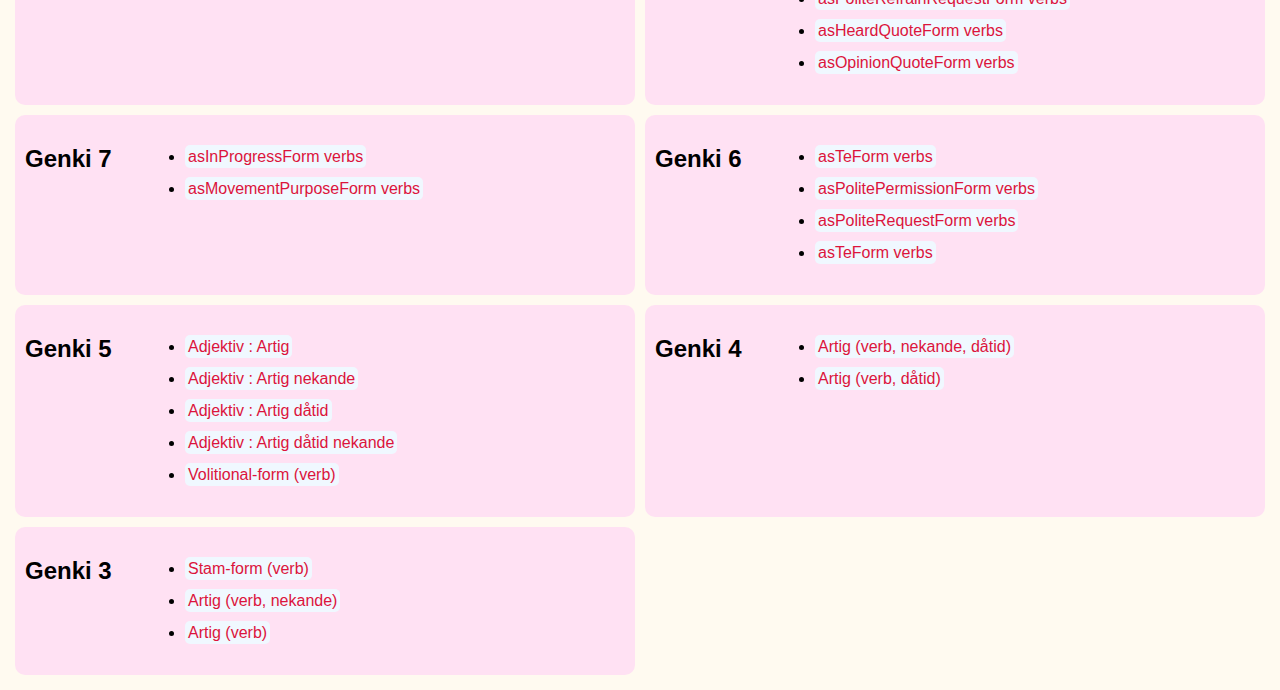
==== commit d0331d83: "CSS Grid" ====
--- a/src/main/resources/static/index.html
+++ b/src/main/resources/static/index.html
@@ -2,116 +2,176 @@
 <html>
 <head>
     <title>Japansk grammatik</title>
-    <meta http-equiv="Content-Type" content="text/html; charset=UTF-8" />
+    <meta http-equiv="Content-Type" content="text/html; charset=UTF-8"/>
+    <link rel="stylesheet" type="text/css" href="default.css">
 </head>
 <body>
 <h1>Välj övning:</h1>
-<h2>Genki 22</h2>
-<ul>
-    <li><a href="/grammar?class=Verb&method=asEbaForm">Eba-form (verb)</a></li>
-    <li><a href="/grammar?class=Verb&method=asEbaNegForm">Eba-form (verb, nekande)</a></li>
-</ul>
-    <h2>Genki 21</h2>
-<ul>
-    <li><a href="/grammar?class=Verb&method=asPassiveForm">Passiv form (verb)</a></li>
-</ul>
-<h2>Genki 19</h2>
-<ul>
-    <li><a href="/grammar?class=Verb&method=asRespectfulAdviceForm">Respektfulla råd (verb)</a></li>
-    <li><a href="/grammar?class=Verb&method=asThankYouForDoingForm">Tack för att du... (verb)</a></li>
-    <li><a href="/grammar?class=Verb&method=asThankYouForDoingHumbleForm">Tack för att du... (verb, ödmjuk)</a></li>
-    <li><a href="/grammar?class=Verb&method=asIAmGladForm">Det glädjer mig (verb)</a></li>
-    <li><a href="/grammar?class=Verb&method=asIAmGladNegForm">Det glädjer mig (verb, nekande)</a></li>
-    <li><a href="/grammar?class=Verb&method=asSupposedToForm">asSupposedToForm verb</a></li>
-    <li><a href="/grammar?class=Verb&method=asSupposedToNegForm">asSupposedToNegForm verb</a></li>
-    <li><a href="/grammar?class=Verb&method=asSupposedToPastForm">asSupposedToPastForm verb</a></li>
-    <li><a href="/grammar?class=Verb&method=asSupposedToPastNegForm">asSupposedToPastNegForm verb</a></li>
-</ul>
-<h2>Genki 18</h2>
-<ul>
-    <li><a href="/grammar?class=Verb&method=asAlternativeWishNegForm">asAlternativeWishNegForm verb</a></li>
-    <li><a href="/grammar?class=Verb&method=asAlternativeWishForm">asAlternativeWishForm verb</a></li>
-    <li><a href="/grammar?class=Verb&method=asConcurrentActionForm">asConcurrentActionForm verb</a></li>
-    <li><a href="/grammar?class=Verb&method=asCauseForm">asCauseForm verb</a></li>
-    <li><a href="/grammar?class=Verb&method=asRegretablyForm">asRegretablyForm verb</a></li>
-    <li><a href="/grammar?class=Verb&method=asFinishForm">asFinishForm verb</a></li>
-</ul>
-<h2>Genki 17</h2>
-<ul>
-    <li><a href="/grammar?class=Verb&method=asYAfterXForm">asYAfterXForm verb</a></li>
-    <li><a href="/grammar?class=Verb&method=asYBeforeXForm">asYBeforeXForm verb</a></li>
-    <li><a href="/grammar?class=Verb&method=asAppearsPastNegForm">asAppearsPastNegForm verb</a></li>
-    <li><a href="/grammar?class=Verb&method=asAppearsNegForm">asAppearsNegForm verb</a></li>
-    <li><a href="/grammar?class=Verb&method=asAppearsForm">asAppearsForm verb</a></li>
-    <li><a href="/grammar?class=Verb&method=asAppearsPastForm">asAppearsPastForm verb</a></li>
-    <li><a href="/grammar?class=Verb&method=asNeedNotForm">asNeedNotForm verb</a></li>
-    <li><a href="/grammar?class=Verb&method=asIHearSoudesuForm">asIHearSoudesuForm verb</a></li>
-    <li><a href="/grammar?class=Verb&method=asIHearTteForm">asIHearTteForm verb</a></li>
-    <li><a href="/grammar?class=Verb&method=asIfThenForm">asIfThenForm verb</a></li>
-    <li><a href="/grammar?class=Verb&method=asIfThenNegForm">asIfThenNegForm verb</a></li>
-    <li>Genki 16</li>
-    <li><a href="/grammar?class=Verb&method=asTeNegForm">asTeNegForm verb</a></li>
-    <li><a href="/grammar?class=Verb&method=asApologizeForNegForm">asApologizeForNegForm verb</a></li>
-    <li><a href="/grammar?class=Verb&method=asApologizeForForm">asApologizeForForm verbs</a></li>
-    <li><a href="/grammar?class=Verb&method=asSelfWishCasualForm">asSelfWishCasualForm verb</a></li>
-    <li><a href="/grammar?class=Verb&method=asSelfWishForm">asSelfWishForm verb</a></li>
-    <li><a href="/grammar?class=Verb&method=asGoodWishForm">asGoodWishForm verbs</a></li>
-    <li><a href="/grammar?class=Verb&method=asCasualRequestForm">asCasualRequestForm verb</a></li>
-    <li><a href="/grammar?class=Verb&method=asRequestForm">asRequestForm verb</a></li>
-    <li><a href="/grammar?class=Verb&method=asPoliterRequestForm">asPoliterRequestForm verbs</a></li>
-    <li>Genki 15</li>
-    <li><a href="/grammar?class=Verb&method=asPreparationForm">Preparation verb</a></li>
-    <li><a href="/grammar?class=Verb&method=asDeterminationForm">asDeterminationForm verb</a></li>
-    <li><a href="/grammar?class=Verb&method=asVolitionalForm">Volitional verbs</a></li>
-    <li>Genki 14</li>
-    <li><a href="/grammar?class=Verb&method=asAdviceForm">Advice verb</a></li>
-    <li><a href="/grammar?class=Verb&method=asItIsPossibleForm">Det är möjligt (verb)</a></li>
-    <li><a href="/grammar?class=Verb&method=asItIsPossibleNegForm">Det är möjligt (verb, nekande)</a></li>
-    <li><a href="/grammar?class=Verb&method=asItIsPossiblePastForm">Det är möjligt (verb, dåtid)</a></li>
-    <li><a href="/grammar?class=Verb&method=asItIsPossiblePastNegForm">Det är möjligt (verb, dåtid, nekande)</a></li>
-    <li>Genki 13</li>
-    <li><a href="/grammar?class=Verb&method=asHaveALookAtForm">Titta på (hjälpverb)</a></li>
-    <li><a href="/grammar?class=Verb&method=asPotentialForm">Potential verbs</a></li>
-    <li><a href="/grammar?class=Adjective&method=asLooksLikeForm">Adjectives : Looks like</a></li>
-    <li><a href="/grammar?class=Adjective&method=asLooksLikeNegForm">Adjectives (negative): Looks like</a></li>
-    <li>Genki 11</li>
-    <li><a href="/grammar?class=Adjective&method=asRepresentativeForm">Adjectives asRepresentativeForm</a></li>
-    <li><a href="/grammar?class=Verb&method=asDesireForm">asDesireForm verb</a></li>
-    <li>Genki 9</li>
-    <li><a href="/grammar?class=Verb&method=asShortPastNegForm">asShortPastNegForm verb</a></li>
-    <li><a href="/grammar?class=Verb&method=asShortPastForm">asShortPastForm verb</a></li>
-    <li><a href="/grammar?class=Verb&method=asShortPastNegForm">asShortPastNegForm verbs</a></li>
-    <li><a href="/grammar?class=Verb&method=asShortPastForm">asShortPastForm verbs</a></li>
-    <li>Genki 8</li>
-    <li><a href="/grammar?class=Adjective&method=asShortForm">Short form adjectives</a></li>
-    <li><a href="/grammar?class=Adjective&method=asShortNegForm">Short Negative form adjectives</a></li>
-    <li><a href="/grammar?class=Verb&method=asShortNegForm">asShortNegForm verbs</a></li>
-    <li><a href="/grammar?class=Verb&method=asShortForm">asShortForm verbs</a></li>
-    <li><a href="/grammar?class=Verb&method=asNounForm">asNounForm verbs</a></li>
-    <li><a href="/grammar?class=Verb&method=asPoliteRefrainRequestForm">asPoliteRefrainRequestForm verbs</a></li>
-    <li><a href="/grammar?class=Verb&method=asHeardQuoteForm">asHeardQuoteForm verbs</a></li>
-    <li><a href="/grammar?class=Verb&method=asOpinionQuoteForm">asOpinionQuoteForm verbs</a></li>
-    <li>Genki 7</li>
-    <li><a href="/grammar?class=Verb&method=asInProgressForm">asInProgressForm verbs</a></li>
-    <li><a href="/grammar?class=Verb&method=asMovementPurposeForm">asMovementPurposeForm verbs</a></li>
-    <li>Genki 6</li>
-    <li><a href="/grammar?class=Verb&method=asPoliteProhibitionForm">asTeForm verbs</a></li>
-    <li><a href="/grammar?class=Verb&method=asPolitePermissionForm">asPolitePermissionForm verbs</a></li>
-    <li><a href="/grammar?class=Verb&method=asPoliteRequestForm">asPoliteRequestForm verbs</a></li>
-    <li><a href="/grammar?class=Verb&method=asTeForm">asTeForm verbs</a></li>
-    <li>Genki 5</li>
-    <li><a href="/grammar?class=Adjective&method=asPoliteForm">Adjektiv : Artig</a></li>
-    <li><a href="/grammar?class=Adjective&method=asPoliteNegForm">Adjektiv : Artig nekande</a></li>
-    <li><a href="/grammar?class=Adjective&method=asPolitePastForm">Adjektiv : Artig dåtid</a></li>
-    <li><a href="/grammar?class=Adjective&method=asPolitePastNegForm">Adjektiv : Artig dåtid nekande</a></li>
-    <li><a href="/grammar?class=Verb&method=asPoliteVolitionalForm">Volitional-form (verb)</a></li>
-    <li>Genki 4</li>
-    <li><a href="/grammar?class=Verb&method=asPoliteNegPastForm">Artig (verb, nekande, dåtid)</a></li>
-    <li><a href="/grammar?class=Verb&method=asPolitePastForm">Artig (verb, dåtid)</a></li>
-    <li>Genki 3</li>
-    <li><a href="/grammar?class=Verb&method=asStemForm">Stam-form (verb)</a></li>
-    <li><a href="/grammar?class=Verb&method=asPoliteNegForm">Artig (verb, nekande)</a></li>
-    <li><a href="/grammar?class=Verb&method=asPoliteForm">Artig (verb)</a></li>
-</ul>
+
+<div class="enclosure">
+    <content>
+        <h2>Genki 22</h2>
+        <ul>
+            <li><a href="/grammar?class=Verb&method=asEbaForm">Eba-form (verb)</a></li>
+            <li><a href="/grammar?class=Verb&method=asEbaNegForm">Eba-form (verb, nekande)</a></li>
+        </ul>
+    </content>
+    <content>
+        <h2>Genki 21</h2>
+        <ul>
+            <li><a href="/grammar?class=Verb&method=asPassiveForm">Passiv form (verb)</a></li>
+        </ul>
+    </content>
+    <div class="chapter"><h2>Genki 19</h2>
+        <ul>
+            <li><a href="/grammar?class=Verb&method=asRespectfulAdviceForm">Respektfulla råd (verb)</a></li>
+            <li><a href="/grammar?class=Verb&method=asThankYouForDoingForm">Tack för att du... (verb)</a></li>
+            <li><a href="/grammar?class=Verb&method=asThankYouForDoingHumbleForm">Tack för att du... (verb, ödmjuk)</a>
+            </li>
+            <li><a href="/grammar?class=Verb&method=asIAmGladForm">Det glädjer mig (verb)</a></li>
+            <li><a href="/grammar?class=Verb&method=asIAmGladNegForm">Det glädjer mig (verb, nekande)</a></li>
+            <li><a href="/grammar?class=Verb&method=asSupposedToForm">asSupposedToForm verb</a></li>
+            <li><a href="/grammar?class=Verb&method=asSupposedToNegForm">asSupposedToNegForm verb</a></li>
+            <li><a href="/grammar?class=Verb&method=asSupposedToPastForm">asSupposedToPastForm verb</a></li>
+            <li><a href="/grammar?class=Verb&method=asSupposedToPastNegForm">asSupposedToPastNegForm verb</a></li>
+        </ul>
+    </div>
+    <div class="chapter"><h2>Genki 18</h2>
+        <ul>
+            <li><a href="/grammar?class=Verb&method=asAlternativeWishNegForm">asAlternativeWishNegForm verb</a></li>
+            <li><a href="/grammar?class=Verb&method=asAlternativeWishForm">asAlternativeWishForm verb</a></li>
+            <li><a href="/grammar?class=Verb&method=asConcurrentActionForm">asConcurrentActionForm verb</a></li>
+            <li><a href="/grammar?class=Verb&method=asCauseForm">asCauseForm verb</a></li>
+            <li><a href="/grammar?class=Verb&method=asRegretablyForm">asRegretablyForm verb</a></li>
+            <li><a href="/grammar?class=Verb&method=asFinishForm">asFinishForm verb</a></li>
+        </ul>
+    </div>
+    <div class="chapter"><h2>Genki 17</h2>
+        <ul>
+            <li><a href="/grammar?class=Verb&method=asYAfterXForm">asYAfterXForm verb</a></li>
+            <li><a href="/grammar?class=Verb&method=asYBeforeXForm">asYBeforeXForm verb</a></li>
+            <li><a href="/grammar?class=Verb&method=asAppearsPastNegForm">asAppearsPastNegForm verb</a></li>
+            <li><a href="/grammar?class=Verb&method=asAppearsNegForm">asAppearsNegForm verb</a></li>
+            <li><a href="/grammar?class=Verb&method=asAppearsForm">asAppearsForm verb</a></li>
+            <li><a href="/grammar?class=Verb&method=asAppearsPastForm">asAppearsPastForm verb</a></li>
+            <li><a href="/grammar?class=Verb&method=asNeedNotForm">asNeedNotForm verb</a></li>
+            <li><a href="/grammar?class=Verb&method=asIHearSoudesuForm">asIHearSoudesuForm verb</a></li>
+            <li><a href="/grammar?class=Verb&method=asIHearTteForm">asIHearTteForm verb</a></li>
+            <li><a href="/grammar?class=Verb&method=asIfThenForm">asIfThenForm verb</a></li>
+            <li><a href="/grammar?class=Verb&method=asIfThenNegForm">asIfThenNegForm verb</a></li>
+        </ul>
+    </div>
+    <div class="chapter"><h2>Genki 16</h2>
+        <ul>
+            <li><a href="/grammar?class=Verb&method=asTeNegForm">asTeNegForm verb</a></li>
+            <li><a href="/grammar?class=Verb&method=asApologizeForNegForm">asApologizeForNegForm verb</a></li>
+            <li><a href="/grammar?class=Verb&method=asApologizeForForm">asApologizeForForm verbs</a></li>
+            <li><a href="/grammar?class=Verb&method=asSelfWishCasualForm">asSelfWishCasualForm verb</a></li>
+            <li><a href="/grammar?class=Verb&method=asSelfWishForm">asSelfWishForm verb</a></li>
+            <li><a href="/grammar?class=Verb&method=asGoodWishForm">asGoodWishForm verbs</a></li>
+            <li><a href="/grammar?class=Verb&method=asCasualRequestForm">asCasualRequestForm verb</a></li>
+            <li><a href="/grammar?class=Verb&method=asRequestForm">asRequestForm verb</a></li>
+            <li><a href="/grammar?class=Verb&method=asPoliterRequestForm">asPoliterRequestForm verbs</a></li>
+        </ul>
+    </div>
+    <div class="chapter"><h2>Genki 15</h2>
+        <ul>
+            <li><a href="/grammar?class=Verb&method=asPreparationForm">Preparation verb</a></li>
+            <li><a href="/grammar?class=Verb&method=asDeterminationForm">asDeterminationForm verb</a></li>
+            <li><a href="/grammar?class=Verb&method=asVolitionalForm">Volitional verbs</a></li>
+        </ul>
+    </div>
+    <div class="chapter"><h2>Genki 14</h2>
+        <ul>
+            <li><a href="/grammar?class=Verb&method=asAdviceForm">Advice verb</a></li>
+            <li><a href="/grammar?class=Verb&method=asItIsPossibleForm">Det är möjligt (verb)</a></li>
+            <li><a href="/grammar?class=Verb&method=asItIsPossibleNegForm">Det är möjligt (verb, nekande)</a>
+            </li>
+            <li><a href="/grammar?class=Verb&method=asItIsPossiblePastForm">Det är möjligt (verb, dåtid)</a>
+            </li>
+            <li><a href="/grammar?class=Verb&method=asItIsPossiblePastNegForm">Det är möjligt (verb, dåtid,
+                nekande)</a>
+            </li>
+        </ul>
+    </div>
+    <div class="chapter"><h2>Genki 13</h2>
+        <ul>
+            <li><a href="/grammar?class=Verb&method=asHaveALookAtForm">Titta på (hjälpverb)</a></li>
+            <li><a href="/grammar?class=Verb&method=asPotentialForm">Potential verbs</a></li>
+            <li><a href="/grammar?class=Adjective&method=asLooksLikeForm">Adjectives : Looks like</a></li>
+            <li><a href="/grammar?class=Adjective&method=asLooksLikeNegForm">Adjectives (negative): Looks
+                like</a>
+            </li>
+        </ul>
+    </div>
+    <div class="chapter"><h2>Genki 11</h2>
+        <ul>
+            <li><a href="/grammar?class=Adjective&method=asRepresentativeForm">Adjectives
+                asRepresentativeForm</a>
+            </li>
+            <li><a href="/grammar?class=Verb&method=asDesireForm">asDesireForm verb</a></li>
+        </ul>
+    </div>
+    <div class="chapter"><h2>Genki 9</h2>
+        <ul>
+            <li><a href="/grammar?class=Verb&method=asShortPastNegForm">asShortPastNegForm verb</a></li>
+            <li><a href="/grammar?class=Verb&method=asShortPastForm">asShortPastForm verb</a></li>
+            <li><a href="/grammar?class=Verb&method=asShortPastNegForm">asShortPastNegForm verbs</a></li>
+            <li><a href="/grammar?class=Verb&method=asShortPastForm">asShortPastForm verbs</a></li>
+        </ul>
+    </div>
+    <div class="chapter"><h2>Genki 8</h2>
+        <ul>
+            <li><a href="/grammar?class=Adjective&method=asShortForm">Short form adjectives</a></li>
+            <li><a href="/grammar?class=Adjective&method=asShortNegForm">Short Negative form adjectives</a></li>
+            <li><a href="/grammar?class=Verb&method=asShortNegForm">asShortNegForm verbs</a></li>
+            <li><a href="/grammar?class=Verb&method=asShortForm">asShortForm verbs</a></li>
+            <li><a href="/grammar?class=Verb&method=asNounForm">asNounForm verbs</a></li>
+            <li><a href="/grammar?class=Verb&method=asPoliteRefrainRequestForm">asPoliteRefrainRequestForm
+                verbs</a>
+            </li>
+            <li><a href="/grammar?class=Verb&method=asHeardQuoteForm">asHeardQuoteForm verbs</a></li>
+            <li><a href="/grammar?class=Verb&method=asOpinionQuoteForm">asOpinionQuoteForm verbs</a></li>
+        </ul>
+    </div>
+    <div class="chapter"><h2>Genki 7</h2>
+        <ul>
+            <li><a href="/grammar?class=Verb&method=asInProgressForm">asInProgressForm verbs</a></li>
+            <li><a href="/grammar?class=Verb&method=asMovementPurposeForm">asMovementPurposeForm verbs</a></li>
+        </ul>
+    </div>
+    <div class="chapter"><h2>Genki 6</h2>
+        <ul>
+            <li><a href="/grammar?class=Verb&method=asPoliteProhibitionForm">asTeForm verbs</a></li>
+            <li><a href="/grammar?class=Verb&method=asPolitePermissionForm">asPolitePermissionForm verbs</a>
+            </li>
+            <li><a href="/grammar?class=Verb&method=asPoliteRequestForm">asPoliteRequestForm verbs</a></li>
+            <li><a href="/grammar?class=Verb&method=asTeForm">asTeForm verbs</a></li>
+        </ul>
+    </div>
+    <div class="chapter"><h2>Genki 5</h2>
+        <ul>
+            <li><a href="/grammar?class=Adjective&method=asPoliteForm">Adjektiv : Artig</a></li>
+            <li><a href="/grammar?class=Adjective&method=asPoliteNegForm">Adjektiv : Artig nekande</a></li>
+            <li><a href="/grammar?class=Adjective&method=asPolitePastForm">Adjektiv : Artig dåtid</a></li>
+            <li><a href="/grammar?class=Adjective&method=asPolitePastNegForm">Adjektiv : Artig dåtid nekande</a>
+            </li>
+            <li><a href="/grammar?class=Verb&method=asPoliteVolitionalForm">Volitional-form (verb)</a></li>
+        </ul>
+    </div>
+    <div class="chapter"><h2>Genki 4</h2>
+        <ul>
+            <li><a href="/grammar?class=Verb&method=asPoliteNegPastForm">Artig (verb, nekande, dåtid)</a></li>
+            <li><a href="/grammar?class=Verb&method=asPolitePastForm">Artig (verb, dåtid)</a></li>
+        </ul>
+    </div>
+    <div class="chapter"><h2>Genki 3</h2>
+        <ul>
+            <li><a href="/grammar?class=Verb&method=asStemForm">Stam-form (verb)</a></li>
+            <li><a href="/grammar?class=Verb&method=asPoliteNegForm">Artig (verb, nekande)</a></li>
+            <li><a href="/grammar?class=Verb&method=asPoliteForm">Artig (verb)</a></li>
+        </ul>
+    </div>
+</div>
 </body>
 </html>--- a/src/main/resources/static/default.css
+++ b/src/main/resources/static/default.css
@@ -0,0 +1,51 @@
+body {
+    background-color: floralwhite;
+    font-family: sans-serif;
+    margin: 0;
+}
+
+a {
+    background-color: aliceblue;
+    color: crimson;
+    border-radius: 5px;
+    line-height: 32px;
+    padding: 3px;
+    text-decoration: none;
+}
+
+a:visited {
+    color: palevioletred;
+}
+
+a:hover {
+    background-color: floralwhite;
+}
+
+.enclosure {
+    display: grid;
+    grid-gap: 0;
+    grid-template-columns: 1fr 1fr;
+
+    font-family: sans-serif;
+    background-color: floralwhite;
+    padding: 10px;
+}
+
+content {
+    display: grid;
+    grid-template-columns: auto 1fr;
+
+    background-color: #4297f3;
+    padding: 10px;
+    border-radius: 10px;
+    margin: 5px;
+}
+
+.chapter {
+    display: grid;
+    background-color: #ffe1f3;
+    grid-template-columns: 120px 70%;
+    padding: 10px;
+    border-radius: 10px;
+    margin: 5px;
+}
